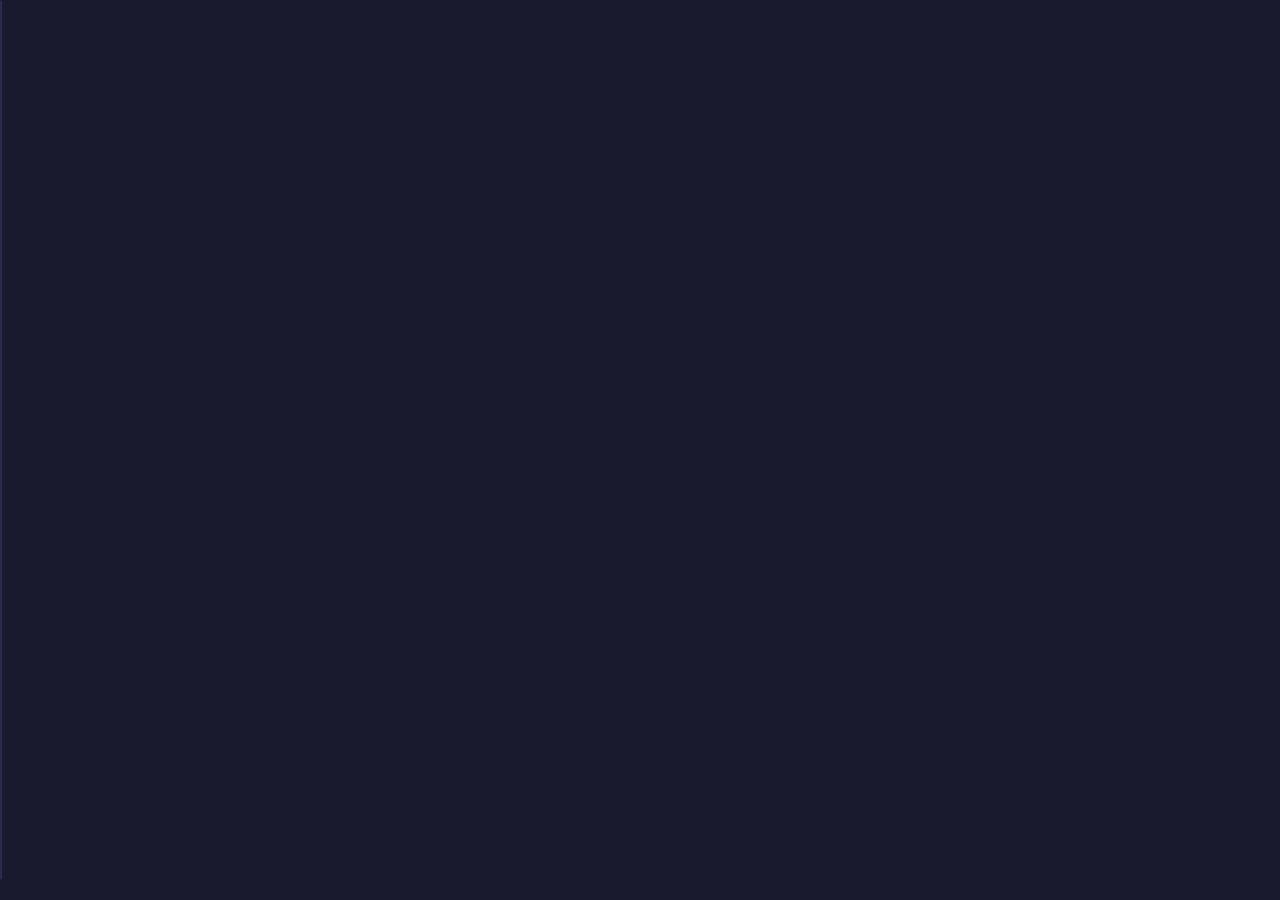
==== templates/aerial.html @ 53f662dd "高所作業車配置図ページを追加 - /aerial ルートに新規ページを追加（1〜8階の縦方向レイアウト） - 初期データとして18台の高所作業車をサンプル配置 - 各階へのドラッグアンドドロップによる" ====
<!DOCTYPE html>
<html lang="ja">
<head>
  <meta charset="UTF-8">
  <meta name="viewport" content="width=device-width, initial-scale=1.0">
  <title>🏗 高所作業車 配置図</title>
  <link rel="stylesheet" href="/static/style.css">
  <link rel="stylesheet" href="/static/aerial.css">
</head>
<body>
  <div class="app aerial-app">
    <header class="topbar">
      <div class="topbar-left">
        <h1 class="logo">🏗 高所作業車 配置図</h1>
        <nav class="nav-tabs">
          <a href="/" class="nav-tab">🗒 カンバン</a>
          <a href="/aerial" class="nav-tab active">🏗 配置図</a>
        </nav>
      </div>
      <div class="topbar-right">
        <span class="total-info">合計 <strong id="total-count">0</strong> 台</span>
        <button class="btn btn-primary" id="btn-new">＋ 追加</button>
      </div>
    </header>

    <main class="aerial-board" id="board">
      <!-- Floors 8F → 1F rendered by aerial.js -->
    </main>
  </div>

  <!-- Modal -->
  <div class="overlay" id="overlay">
    <div class="modal">
      <h2 id="modal-title">高所作業車 追加</h2>
      <input type="hidden" id="lift-id">

      <div class="field">
        <label>車両名 <span class="req">*</span></label>
        <input type="text" id="lift-name" placeholder="例: 高所作業車 01">
      </div>
      <div class="field">
        <label>配置階</label>
        <select id="lift-floor">
          <option value="8">8F</option>
          <option value="7">7F</option>
          <option value="6">6F</option>
          <option value="5">5F</option>
          <option value="4">4F</option>
          <option value="3">3F</option>
          <option value="2">2F</option>
          <option value="1">1F</option>
        </select>
      </div>
      <div class="field">
        <label>オペレーター</label>
        <input type="text" id="lift-operator" placeholder="担当者名">
      </div>
      <div class="field">
        <label>備考</label>
        <input type="text" id="lift-note" placeholder="備考を入力">
      </div>
      <div class="field">
        <label>カードの色</label>
        <div class="color-row">
          <input type="color" id="lift-color" value="#FFD166">
          <div id="swatches"></div>
        </div>
      </div>

      <div class="modal-btns">
        <button class="btn btn-cancel" id="btn-cancel">キャンセル</button>
        <div class="modal-btns-right">
          <button class="btn btn-danger" id="btn-delete" style="display:none">削除</button>
          <button class="btn btn-primary" id="btn-save">保存</button>
        </div>
      </div>
    </div>
  </div>

  <script src="/static/aerial.js"></script>
</body>
</html>
---- static/style.css ----
*, *::before, *::after { box-sizing: border-box; margin: 0; padding: 0; }

:root {
  --bg:       #1a1a2e;
  --panel:    #16213e;
  --text:     #eaeaea;
  --subtext:  #9a9ab0;
  --border:   #2a2a4a;
  --entry-bg: #0f3460;
}

body {
  background: var(--bg);
  color: var(--text);
  font-family: -apple-system, BlinkMacSystemFont, "Segoe UI", Helvetica, Arial, sans-serif;
  height: 100dvh;
  overflow: hidden;
}

/* ── レイアウト ── */
.app {
  display: flex;
  height: 100dvh;
  overflow: hidden;
}

/* ── サイドバー ── */
.sidebar {
  width: 210px;
  min-width: 210px;
  background: var(--panel);
  border-right: 1px solid var(--border);
  display: flex;
  flex-direction: column;
  padding: 16px 12px;
  gap: 12px;
}

.sidebar-logo {
  font-size: 17px;
  font-weight: bold;
  padding: 0 4px 10px;
  border-bottom: 1px solid var(--border);
  flex-shrink: 0;
}

.sidebar-search {
  display: flex;
  align-items: center;
  gap: 6px;
  background: var(--entry-bg);
  border-radius: 6px;
  padding: 7px 10px;
  flex-shrink: 0;
}

.sidebar-search input {
  background: none;
  border: none;
  color: var(--text);
  font-size: 12px;
  outline: none;
  width: 100%;
}

.sidebar-search input::placeholder { color: var(--subtext); }

.sidebar-nav {
  display: flex;
  flex-direction: column;
  gap: 3px;
}

.nav-btn {
  background: none;
  border: none;
  color: var(--subtext);
  cursor: pointer;
  font-size: 13px;
  padding: 9px 12px;
  border-radius: 6px;
  text-align: left;
  transition: background 0.15s, color 0.15s;
  width: 100%;
}

.nav-btn:hover  { background: #1c2645; color: var(--text); }
.nav-btn.active { background: #e94560; color: #fff; }

.sidebar-footer {
  margin-top: auto;
  padding-top: 12px;
  border-top: 1px solid var(--border);
}

.sidebar-section-title {
  font-size: 10px;
  color: var(--subtext);
  text-transform: uppercase;
  margin-bottom: 6px;
  letter-spacing: 0.05em;
}

.coming-soon-item {
  color: var(--subtext);
  font-size: 12px;
  padding: 3px 0;
}

.sidebar-version {
  color: #3a3a5a;
  font-size: 10px;
  margin-top: 8px;
}

/* ── サイドバー ユーザー情報 ── */
.sidebar-user {
  display: flex;
  align-items: center;
  justify-content: space-between;
  padding: 8px 0 10px;
  border-bottom: 1px solid var(--border);
  margin-bottom: 10px;
  gap: 8px;
}

.sidebar-user-name {
  font-size: 12px;
  color: #e0e0f0;
  overflow: hidden;
  text-overflow: ellipsis;
  white-space: nowrap;
}

.btn-logout {
  color: var(--subtext);
  text-decoration: none;
  font-size: 11px;
  white-space: nowrap;
  flex-shrink: 0;
}

.btn-logout:hover { color: #e94560; }

.btn-login-link {
  display: block;
  color: #4CC9F0;
  text-decoration: none;
  font-size: 12px;
  padding: 6px 0 10px;
  border-bottom: 1px solid var(--border);
  margin-bottom: 10px;
}

.btn-login-link:hover { color: #7ee8ff; }

/* ── 担当者オートコンプリート ── */
.user-suggestion-wrap { position: relative; }

.user-suggestions {
  position: absolute;
  top: calc(100% + 2px);
  left: 0;
  right: 0;
  background: #1e1e3e;
  border: 1px solid var(--border);
  border-radius: 8px;
  z-index: 200;
  max-height: 200px;
  overflow-y: auto;
  box-shadow: 0 4px 16px rgba(0,0,0,0.5);
}

.user-suggestion {
  padding: 9px 14px;
  cursor: pointer;
  font-size: 13px;
  color: #e0e0f0;
}

.user-suggestion:hover { background: rgba(255,255,255,0.08); }

/* ── メインコンテンツ ── */
.main-content {
  flex: 1;
  overflow: hidden;
  display: flex;
  flex-direction: column;
  min-width: 0;
}

/* ── ビュー共通 ── */
.view {
  display: none;
  flex-direction: column;
  flex: 1;
  overflow: hidden;
}

.view.active { display: flex; }

.view-header {
  display: flex;
  align-items: center;
  gap: 20px;
  padding: 14px 20px 12px;
  border-bottom: 1px solid var(--border);
  flex-shrink: 0;
}

.view-header h2 {
  font-size: 17px;
  white-space: nowrap;
}

.view-scroll {
  flex: 1;
  overflow-y: auto;
  padding: 16px 20px;
}

.view-scroll::-webkit-scrollbar { width: 4px; }
.view-scroll::-webkit-scrollbar-track { background: transparent; }
.view-scroll::-webkit-scrollbar-thumb { background: var(--border); border-radius: 2px; }

/* ── カンバンボード ── */
#view-kanban {
  overflow-y: auto;  /* ビュー全体を縦スクロール可に */
}

#view-kanban .board {
  display: flex;
  gap: 12px;
  padding: 12px;
  align-items: flex-start;  /* 列を上揃え（高さ固定しない） */
  overflow-x: auto;
  overflow-y: visible;
}

.column {
  flex: 1;
  min-width: 220px;
  display: flex;
  flex-direction: column;
  background: var(--panel);
  border: 1px solid var(--border);
  border-radius: 10px;
  overflow: visible;  /* 列の高さをカードに合わせて伸ばす */
  transition: background 0.15s, border-color 0.15s;
}

.column.highlight {
  background: #1c2645;
  border-color: #5a5aaa;
}

.col-header {
  display: flex;
  align-items: center;
  justify-content: space-between;
  padding: 12px 14px;
  font-weight: bold;
  font-size: 14px;
  color: #fff;
  flex-shrink: 0;
}

.badge {
  background: rgba(255,255,255,0.2);
  border-radius: 12px;
  padding: 2px 9px;
  font-size: 12px;
}

.cards {
  overflow-y: visible;
  padding: 10px;
  display: flex;
  flex-direction: column;
  gap: 10px;
  min-height: 60px;
}

.cards::-webkit-scrollbar { width: 4px; }
.cards::-webkit-scrollbar-track { background: transparent; }
.cards::-webkit-scrollbar-thumb { background: var(--border); border-radius: 2px; }

/* ── カード ── */
.card {
  border-radius: 10px;
  box-shadow: 2px 3px 8px rgba(0,0,0,0.45);
  cursor: pointer;
  transition: transform 0.12s, box-shadow 0.12s;
  user-select: none;
}

.card:hover {
  transform: translateY(-2px);
  box-shadow: 3px 6px 16px rgba(0,0,0,0.55);
}

.card.dragging { opacity: 0.3; }

.card-top {
  display: flex;
  align-items: flex-start;
  justify-content: space-between;
  padding: 7px 10px 6px;
  border-radius: 10px 10px 0 0;
  gap: 6px;
}

.card-title {
  font-size: 12px;
  font-weight: bold;
  color: #111;
  line-height: 1.35;
  flex: 1;
  word-break: break-word;
}

.card-edit-btn {
  background: none;
  border: none;
  cursor: pointer;
  font-size: 11px;
  padding: 0;
  opacity: 0.65;
  flex-shrink: 0;
  line-height: 1;
}

.card-edit-btn:hover { opacity: 1; }

.card-copy-btn {
  background: none;
  border: none;
  cursor: pointer;
  font-size: 11px;
  padding: 0;
  opacity: 0.55;
  flex-shrink: 0;
  line-height: 1;
}
.card-copy-btn:hover { opacity: 1; }

.card-body {
  padding: 6px 10px 10px;
  display: flex;
  flex-direction: column;
  gap: 3px;
}

.card-assignee { font-size: 11px; color: #333; }
.card-deadline { font-size: 10px; }
.dl-ok         { color: #1a7a40; }
.dl-warn       { color: #a05a00; }
.dl-overdue    { color: #b02020; }
.card-note     { font-size: 10px; color: #555; word-break: break-word; }

/* ── 担当者別ビュー ── */
.assignee-section { margin-bottom: 16px; }

.assignee-hdr {
  background: var(--panel);
  border-left: 4px solid #e94560;
  border-radius: 0 8px 8px 0;
  padding: 10px 16px;
  margin-bottom: 12px;
  font-weight: 700;
  font-size: 14px;
  display: flex;
  align-items: center;
  justify-content: space-between;
}

.assignee-count {
  font-size: 12px;
  font-weight: normal;
  color: var(--subtext);
}

.assignee-cols {
  display: flex;
  gap: 12px;
}

.assignee-col { flex: 1; }

.status-label {
  font-size: 12px;
  color: var(--subtext);
  font-weight: bold;
  margin-bottom: 8px;
}

.assignee-cards {
  display: flex;
  flex-direction: column;
  gap: 8px;
  min-height: 44px;
  border-radius: 6px;
  transition: background 0.12s, outline 0.12s;
  padding: 4px;
}

.assignee-cards.highlight {
  background: rgba(90, 90, 170, 0.12);
  outline: 2px dashed #5a5aaa;
}

.card-collapsed { display: none; }

.cards-show-more {
  display: block;
  width: 100%;
  margin-top: 6px;
  padding: 5px 0;
  background: none;
  border: 1px dashed var(--border);
  border-radius: 6px;
  color: var(--subtext);
  font-size: 11px;
  cursor: pointer;
  text-align: center;
}
.cards-show-more:hover { background: rgba(255,255,255,0.06); color: #fff; }

/* ── 担当者管理ビュー ── */
.manage-desc {
  font-size: 12px;
  color: var(--subtext);
  padding: 16px 20px 8px;
  line-height: 1.6;
}

.manage-table {
  padding: 0 16px 32px;
  display: flex;
  flex-direction: column;
  gap: 8px;
}

.manage-row {
  background: var(--card);
  border-radius: 10px;
  padding: 12px 14px;
  display: flex;
  align-items: center;
  gap: 12px;
  flex-wrap: wrap;
}

.manage-cell { display: flex; align-items: center; gap: 6px; }

.manage-name {
  flex: 1;
  font-size: 13px;
  font-weight: bold;
  min-width: 140px;
  flex-wrap: wrap;
  gap: 6px;
}

.manage-count { font-size: 12px; color: var(--subtext); white-space: nowrap; }
.manage-linked   { font-size: 11px; color: #06D6A0; }
.manage-unlinked { font-size: 11px; color: #e94560; }

.btn-reassign {
  background: none;
  border: 1px solid var(--border);
  border-radius: 6px;
  color: var(--subtext);
  font-size: 12px;
  padding: 4px 10px;
  cursor: pointer;
  white-space: nowrap;
}
.btn-reassign:hover { border-color: #4CC9F0; color: #4CC9F0; }

.manage-inline {
  width: 100%;
  display: flex;
  align-items: center;
  gap: 8px;
  flex-wrap: wrap;
  margin-top: 4px;
}
.manage-inline .user-suggestion-wrap { flex: 1; min-width: 160px; }
.manage-inline .btn { padding: 6px 14px; font-size: 12px; min-height: unset; }

.btn-user-delete {
  background: none;
  border: 1px solid transparent;
  border-radius: 6px;
  color: var(--subtext);
  font-size: 13px;
  padding: 4px 8px;
  cursor: pointer;
}
.btn-user-delete:hover { border-color: #e94560; color: #e94560; }

.manage-delete-confirm {
  width: 100%;
  display: flex;
  align-items: center;
  gap: 10px;
  flex-wrap: wrap;
  margin-top: 4px;
}
.manage-delete-confirm .delete-confirm-msg { font-size: 12px; color: #e94560; }
.manage-delete-confirm .btn { padding: 5px 12px; font-size: 12px; min-height: unset; }

/* ── タスク振り替えビュー ── */
.view-desc {
  font-size: 12px;
  color: var(--subtext);
  margin-top: 4px;
}

.reassign-scroll { overflow-x: auto; }

.reassign-board {
  display: flex;
  gap: 12px;
  padding: 16px;
  min-height: 320px;
  width: max-content;
  min-width: 100%;
}

.user-col {
  flex: 0 0 200px;
  width: 200px;
  display: flex;
  flex-direction: column;
}

.user-col-hdr {
  display: flex;
  justify-content: space-between;
  align-items: center;
  padding: 8px 12px;
  border-radius: 8px 8px 0 0;
  font-size: 12px;
  font-weight: bold;
  color: #e0e0f0;
}

.user-col-name {
  overflow: hidden;
  text-overflow: ellipsis;
  white-space: nowrap;
  flex: 1;
}

.user-col-cards {
  flex: 1;
  min-height: 80px;
  padding: 8px;
  background: rgba(255,255,255,0.03);
  border-radius: 0 0 8px 8px;
  display: flex;
  flex-direction: column;
  gap: 8px;
  border: 2px solid transparent;
  transition: background 0.15s, border-color 0.15s;
}

.user-col-cards.highlight {
  background: rgba(90, 90, 170, 0.12);
  border-color: #5a5aaa;
}

.divider-line {
  border: none;
  border-top: 1px solid var(--border);
  margin: 16px 0;
}

/* ── タイムラインビュー ── */
.timeline-controls {
  display: flex;
  gap: 20px;
  align-items: center;
  flex-wrap: wrap;
}

.control-group {
  display: flex;
  align-items: center;
  gap: 8px;
}

.control-label {
  font-size: 12px;
  color: var(--subtext);
}

.radio-label {
  font-size: 13px;
  color: var(--text);
  cursor: pointer;
  display: flex;
  align-items: center;
  gap: 4px;
}

.control-group select {
  background: var(--entry-bg);
  border: none;
  border-radius: 6px;
  color: var(--text);
  font-size: 13px;
  padding: 6px 10px;
  outline: none;
  cursor: pointer;
}

#timeline-content { overflow-x: auto; }

.tl-wrap        { background: var(--bg); border-radius: 8px; padding: 8px 0; min-width: 700px; }
/* 軸行: 日次2行ラベル(~28px)が収まるよう50px確保 */
.tl-axis-row    { display: flex; align-items: stretch; height: 50px; border-bottom: 2px solid #555; }
.tl-group-col   { width: 150px; min-width: 150px; flex-shrink: 0; position: relative; }
.tl-chart-col   { flex: 1; position: relative; min-width: 600px; overflow: hidden; }
/* 目盛りラベル: bottom基準で明示配置、はみ出しを visible に */
.tl-tick        { position: absolute; bottom: 4px; font-size: 10px; color: var(--subtext); text-align: center; transform: translateX(-50%); line-height: 1.4; white-space: nowrap; }
.tl-tick.sat    { color: #4ecca3; }
.tl-tick.sun    { color: #ff4b2b; }
/* データ行: 高さはJSからstyleで指定 */
.tl-row         { display: flex; align-items: stretch; border-bottom: 1px solid var(--border); }
.tl-group-name  { width: 150px; min-width: 150px; padding: 10px 12px; font-size: 12px; color: #ccc; border-right: 1px solid var(--border); display: flex; align-items: flex-start; padding-top: 12px; overflow: hidden; word-break: break-all; }
.tl-chart-area  { flex: 1; position: relative; min-width: 600px; overflow: hidden; }
.tl-gridline    { position: absolute; top: 0; bottom: 0; width: 1px; background: var(--border); }
.tl-today-line  { position: absolute; top: 0; bottom: 0; width: 2px; background: #e94560; z-index: 10; }
.tl-bar-outer   { position: absolute; z-index: 2; cursor: grab; user-select: none; touch-action: none; }
.tl-bar-outer:active { cursor: grabbing; }
.tl-bar-fill    { width: 100%; height: 100%; border-radius: 5px; box-shadow: 1px 2px 5px rgba(0,0,0,0.45); position: relative; overflow: hidden; }
.tl-bar-name    { position: absolute; inset: 0; padding: 0 14px; font-size: 10px; font-weight: bold; color: rgba(0,0,0,0.72); white-space: nowrap; overflow: hidden; text-overflow: ellipsis; display: flex; align-items: center; pointer-events: none; }
/* リサイズハンドル（左右端） */
.tl-resize-handle  { position: absolute; top: 0; bottom: 0; width: 8px; z-index: 3; cursor: ew-resize; border-radius: 4px; background: transparent; transition: background 0.12s; touch-action: none; }
.tl-resize-handle:hover { background: rgba(255,255,255,0.45); }
.tl-handle-left  { left: 0; }
.tl-handle-right { right: 0; }
.tl-empty       { padding: 48px 20px; text-align: center; color: var(--subtext); line-height: 2; }

/* 名前列リサイズハンドル */
.tl-col-resize {
  position: absolute; right: -4px; top: 0; bottom: 0; width: 8px;
  cursor: col-resize; z-index: 20; background: transparent; touch-action: none;
}
.tl-col-resize:hover, .tl-col-resize:active { background: rgba(76,201,240,0.45); }

/* 行並び替えハンドル */
.tl-row-handle {
  cursor: grab; color: var(--subtext); font-size: 14px; padding: 0 6px 0 0;
  flex-shrink: 0; user-select: none; touch-action: none; line-height: 1;
}
.tl-row-handle:hover { color: var(--text); }
.tl-row-handle:active { cursor: grabbing; }
.tl-row-dragging { opacity: 0.55; outline: 1px dashed #4CC9F0; }

/* マイタスクタイムライン */
.mytasks-toggle {
  margin-left: auto; background: var(--border); border: none; color: var(--text);
  border-radius: 6px; padding: 5px 12px; font-size: 12px; cursor: pointer; white-space: nowrap;
}
.mytasks-toggle:hover { background: #2a2a6a; }
.mytl-controls {
  padding: 10px 20px; font-size: 12px; color: var(--subtext); flex-shrink: 0;
}
.mytl-controls select {
  background: var(--entry-bg); border: 1px solid var(--border); color: var(--text);
  border-radius: 5px; padding: 3px 6px; font-size: 12px; margin-left: 6px;
}
.mytl-scroll { overflow-x: auto; flex: 1; }
.mytl-task-name { font-size: 11px; overflow: hidden; text-overflow: ellipsis; white-space: nowrap; }
.mytl-task-row { padding-top: 8px; gap: 4px; }

/* ── 新規タスクフォーム ── */
.new-task-form {
  max-width: 580px;
  display: flex;
  flex-direction: column;
  gap: 0;
}

.field-row {
  display: flex;
  gap: 20px;
}

.field-row .field { flex: 1; min-width: 0; }

.form-divider {
  border-top: 1px solid var(--border);
  margin: 18px 0;
}

.form-caption {
  font-size: 11px;
  color: var(--subtext);
  margin-bottom: 12px;
}

.info-box {
  background: #1c3a5a;
  border-left: 3px solid #4CC9F0;
  border-radius: 0 6px 6px 0;
  padding: 8px 12px;
  font-size: 12px;
  margin-top: 8px;
}

.checkbox-label {
  display: flex;
  align-items: center;
  gap: 8px;
  cursor: pointer;
  font-size: 13px;
}

.btn-full {
  width: 100%;
  padding: 12px;
  font-size: 14px;
  margin-top: 6px;
}

/* ── ボタン ── */
.btn {
  border: none;
  border-radius: 6px;
  cursor: pointer;
  font-size: 13px;
  font-weight: bold;
  padding: 8px 18px;
  transition: background 0.15s;
}

.btn-primary       { background: #e94560; color: #fff; }
.btn-primary:hover { background: #ff6b6b; }
.btn-cancel        { background: var(--border); color: var(--text); }
.btn-cancel:hover  { background: #3a3a5a; }
.btn-danger        { background: #c0392b; color: #fff; }
.btn-danger:hover  { background: #e74c3c; }

/* ── フォーム部品 ── */
.field {
  margin-bottom: 18px;
}

.field label {
  display: block;
  font-size: 11px;
  color: var(--subtext);
  margin-bottom: 6px;
  letter-spacing: 0.03em;
}

.req { color: #e94560; }

.field input[type="text"],
.field input[type="date"],
.field input[type="datetime-local"],
.field select {
  width: 100%;
  background: var(--entry-bg);
  border: none;
  border-radius: 6px;
  color: var(--text);
  font-size: 13px;
  padding: 8px 12px;
  outline: none;
}

.field input[type="date"]::-webkit-calendar-picker-indicator,
.field input[type="datetime-local"]::-webkit-calendar-picker-indicator {
  filter: invert(1);
  cursor: pointer;
}

.field select { cursor: pointer; }

/* ── カラーピッカー ── */
.color-row {
  display: flex;
  align-items: center;
  gap: 10px;
  padding: 6px 0;
  flex-wrap: nowrap;
}

.color-row input[type="color"] {
  width: 36px;
  height: 30px;
  border: 2px solid var(--border);
  border-radius: 6px;
  cursor: pointer;
  padding: 1px;
  background: var(--entry-bg);
  flex-shrink: 0;
}

.color-swatches {
  display: flex;
  align-items: center;
  gap: 8px;
}

.swatch {
  display: inline-block;
  width: 30px;
  height: 30px;
  border-radius: 6px;
  cursor: pointer;
  transition: transform 0.12s, box-shadow 0.12s;
  flex-shrink: 0;
  border: 2px solid transparent;
}

.swatch:hover {
  transform: scale(1.18);
  box-shadow: 0 2px 8px rgba(0,0,0,0.5);
}

/* ── 作業期間トグル（モーダル内 details） ── */
.period-details {
  margin-bottom: 14px;
}

.period-toggle {
  font-size: 12px;
  color: var(--subtext);
  cursor: pointer;
  user-select: none;
  list-style: none;
  padding: 6px 0;
  border-top: 1px solid var(--border);
  display: flex;
  align-items: center;
  gap: 6px;
}

.period-toggle::-webkit-details-marker { display: none; }

details[open] .period-toggle { color: var(--text); }

/* ── モーダル ── */
.overlay {
  display: none;
  position: fixed;
  inset: 0;
  background: rgba(0,0,0,0.65);
  align-items: center;
  justify-content: center;
  z-index: 100;
}

.modal {
  background: var(--bg);
  border: 1px solid var(--border);
  border-radius: 12px;
  padding: 28px;
  width: 420px;
  max-width: 92vw;
  max-height: 90vh;
  overflow-y: auto;
}

.modal h2 {
  font-size: 17px;
  margin-bottom: 20px;
}

.modal-btns {
  display: flex;
  justify-content: space-between;
  align-items: center;
  margin-top: 24px;
  /* スクロール時でも常に画面内に固定 */
  position: sticky;
  bottom: 0;
  background: var(--bg);
  padding: 12px 0 env(safe-area-inset-bottom, 8px);
  border-top: 1px solid var(--border);
  z-index: 1;
}

.modal-btns-right {
  display: flex;
  gap: 8px;
}

/* ── 削除確認行 ── */
.delete-confirm-row {
  display: flex;
  align-items: center;
  justify-content: space-between;
  gap: 12px;
  margin-top: 24px;
  padding: 12px 0 env(safe-area-inset-bottom, 8px);
  border-top: 1px solid var(--border);
  position: sticky;
  bottom: 0;
  background: var(--bg);
  z-index: 1;
}
.delete-confirm-msg { font-size: 13px; color: #e94560; }
.delete-confirm-btns { display: flex; gap: 8px; }

/* ── ドラッグゴースト ── */
.card-ghost {
  position: fixed !important;
  pointer-events: none !important;
  z-index: 9999 !important;
  opacity: 0.82;
  transform: rotate(2deg) scale(1.05) !important;
  box-shadow: 0 10px 30px rgba(0,0,0,0.6) !important;
  transition: none !important;
}

/* ── ドラッグハンドル: ハンドルのみ touch-action:none でスクロールと切り分け ── */
.drag-handle {
  touch-action: none;
  cursor: grab;
  font-size: 13px;
  line-height: 1;
  color: rgba(0, 0, 0, 0.3);
  padding: 0 3px 0 0;
  flex-shrink: 0;
  user-select: none;
  transition: color 0.12s;
}

.drag-handle:hover  { color: rgba(0, 0, 0, 0.6); }
.drag-handle:active { cursor: grabbing; }

/* ── マイルストーンセクション (カンバン) ── */
.milestone-section {
  padding: 10px 12px 0;
  flex-shrink: 0;
}

.milestone-section-hdr {
  display: flex;
  align-items: center;
  gap: 10px;
  padding: 8px 14px;
  background: var(--panel);
  border-left: 4px solid #E94560;
  border-radius: 0 8px 8px 0;
  margin-bottom: 10px;
  font-weight: bold;
  font-size: 14px;
}

.milestone-cards {
  display: flex;
  flex-wrap: wrap;
  gap: 10px;
  padding: 0 4px 10px;
}

.milestone-cards .card {
  width: 170px;
  flex-shrink: 0;
}

/* ── タイムライン上のマイルストーン (ひし形) ── */
.tl-ms-pos {
  position: absolute;
  width: 14px;
  height: 14px;
  z-index: 4;
  cursor: pointer;
  transform: translateX(-50%) translateY(-50%);
  user-select: none;
  touch-action: none;
}

.tl-ms-diamond {
  width: 100%;
  height: 100%;
  transform: rotate(45deg);
  border-radius: 2px;
  background: linear-gradient(135deg, #7ee8ff 0%, #1e90ff 45%, #0a3d8f 100%);
  border: 1px solid rgba(126, 232, 255, 0.55);
  box-shadow:
    0 0 7px rgba(30, 144, 255, 0.75),
    0 0 2px rgba(126, 232, 255, 0.9),
    0 2px 5px rgba(0, 0, 0, 0.55);
  transition: filter 0.12s, box-shadow 0.12s;
}

.tl-ms-pos:hover .tl-ms-diamond {
  filter: brightness(1.25) saturate(1.2);
  box-shadow:
    0 0 14px rgba(30, 144, 255, 0.95),
    0 0 4px rgba(126, 232, 255, 1),
    0 3px 8px rgba(0, 0, 0, 0.6);
}

.tl-ms-label {
  position: absolute;
  left: 18px;
  top: 50%;
  transform: translateY(-50%);
  font-size: 10px;
  font-weight: bold;
  color: #ccc;
  white-space: nowrap;
  pointer-events: none;
  max-width: 110px;
  overflow: hidden;
  text-overflow: ellipsis;
}

/* ── サイドバー背景オーバーレイ (モバイル) ── */
.sidebar-backdrop {
  display: none;
  position: fixed;
  inset: 0;
  background: rgba(0,0,0,0.52);
  z-index: 199;
}
.sidebar-backdrop.open { display: block; }

/* ── トップバー / ハンバーガー (デスクトップでは非表示) ── */
.topbar      { display: none; }
.hamburger   { display: none; }
.sidebar-close { display: none; }

/* ═══════════════════════════════════════════════════════════════
   レスポンシブ: タブレット・スマートフォン (≤ 1024px)
   iPad Air (820px), iPad Pro 11" (834px), iPad Pro 12.9" (1024px) を含む
   ═══════════════════════════════════════════════════════════════ */
@media (max-width: 1024px) {
  body { overflow: auto; }

  .app {
    flex-direction: column;
    height: auto;
    min-height: 100dvh;
    overflow: visible;
  }

  /* ── トップバー ── */
  .topbar {
    display: flex;
    align-items: center;
    gap: 12px;
    padding: 0 14px;
    padding-top: env(safe-area-inset-top, 0px);  /* iOS ノッチ対応 */
    height: calc(52px + env(safe-area-inset-top, 0px));
    background: var(--panel);
    border-bottom: 1px solid var(--border);
    flex-shrink: 0;
    position: sticky;
    top: 0;
    z-index: 100;
  }

  .hamburger {
    display: flex;
    align-items: center;
    justify-content: center;
    background: none;
    border: none;
    color: var(--text);
    font-size: 22px;
    cursor: pointer;
    min-width: 44px;
    min-height: 44px;
    border-radius: 6px;
  }

  .hamburger:hover { background: #1c2645; }

  .topbar-title {
    font-size: 16px;
    font-weight: bold;
  }

  /* ── サイドバー: スライドインドロワー ── */
  .sidebar {
    position: fixed !important;
    top: 0;
    left: -270px;
    width: 250px !important;
    min-width: 250px !important;
    height: 100%;
    z-index: 200;
    transition: left 0.25s ease;
    overflow-y: auto;
    padding-top: 52px;
    box-shadow: none;
  }

  .sidebar.open { left: 0 !important; box-shadow: 4px 0 24px rgba(0,0,0,0.6); }

  .sidebar-close {
    display: flex;
    align-items: center;
    justify-content: center;
    position: absolute;
    top: 10px;
    right: 10px;
    background: none;
    border: none;
    color: var(--text);
    font-size: 20px;
    cursor: pointer;
    min-width: 36px;
    min-height: 36px;
    border-radius: 6px;
  }

  .sidebar-close:hover { background: #1c2645; }

  /* ── メインコンテンツ ── */
  .main-content {
    height: auto;
    overflow: visible;
  }

  .view {
    height: auto;
    overflow: visible;
    min-height: calc(100dvh - 52px - env(safe-area-inset-top, 0px));
  }

  .view-scroll {
    overflow-y: visible;
    padding: 12px 14px;
  }

  .view-header {
    padding: 10px 14px;
    flex-wrap: wrap;
    gap: 8px;
  }

  /* ── カンバンボード: 横スクロール ── */
  #view-kanban .board {
    overflow-x: auto;
    overflow-y: visible;
    padding: 8px;
    align-items: flex-start;
    -webkit-overflow-scrolling: touch;
  }

  .column {
    min-width: 240px;
    flex-shrink: 0;
  }

  /* ── 担当者別: カラム縦積み ── */
  .assignee-cols { flex-direction: column; }

  /* ── タイムライン ── */
  .tl-group-col,
  .tl-group-name { width: 100px !important; min-width: 100px !important; }

  .tl-resize-handle { width: 16px; }

  /* ── モーダル: フルスクリーン ── */
  .overlay { align-items: flex-start; }

  .modal {
    width: 100% !important;
    max-width: 100% !important;
    max-height: 100dvh;
    border-radius: 0 !important;
    padding: 20px 16px 0;
    overflow-y: auto;
  }

  /* ── ナビゲーション ── */
  .nav-btn {
    padding: 13px 12px;
    font-size: 14px;
    min-height: 44px;
  }

  /* ── ボタン ── */
  .btn {
    padding: 11px 16px;
    min-height: 44px;
    font-size: 14px;
  }

  /* ── カード操作ボタン ── */
  .card-edit-btn, .card-copy-btn {
    font-size: 15px;
    padding: 3px;
    min-width: 30px;
    min-height: 30px;
    display: flex;
    align-items: center;
    justify-content: center;
  }

  /* ── スウォッチ ── */
  .swatch {
    width: 34px;
    height: 34px;
  }

  /* ── タイムラインコントロール ── */
  .timeline-controls { gap: 10px; }

  /* ── フォームの2列を縦積み ── */
  .field-row {
    flex-direction: column;
    gap: 0;
  }
}

/* ═══════════════════════════════════════════════════════════════
   小型スマートフォン (≤ 560px)
   ═══════════════════════════════════════════════════════════════ */
@media (max-width: 560px) {
  .column { min-width: 200px; }
  .tl-group-col,
  .tl-group-name { width: 80px !important; min-width: 80px !important; }
  .tl-wrap { min-width: 500px; }
}
---- static/aerial.css ----
/* ── Page layout overrides ── */
body {
  overflow-y: auto;
}

.aerial-app {
  height: auto;
  min-height: 100vh;
}

/* ── Top bar split ── */
.topbar-left {
  display: flex;
  align-items: center;
  gap: 20px;
}

.topbar-right {
  display: flex;
  align-items: center;
  gap: 14px;
}

.total-info {
  font-size: 13px;
  color: var(--subtext);
}

/* ── Navigation tabs ── */
.nav-tabs {
  display: flex;
  gap: 4px;
}

.nav-tab {
  padding: 6px 14px;
  border-radius: 6px;
  font-size: 13px;
  font-weight: 500;
  text-decoration: none;
  color: var(--subtext);
  transition: background 0.15s, color 0.15s;
}

.nav-tab:hover {
  background: var(--border);
  color: var(--text);
}

.nav-tab.active {
  background: #e94560;
  color: #fff;
}

/* ── Aerial board ── */
.aerial-board {
  display: flex;
  flex-direction: column;
  border: 1px solid var(--border);
  border-radius: 10px;
  overflow: hidden;
  margin-bottom: 20px;
}

/* ── Floor row ── */
.floor-row {
  display: flex;
  align-items: stretch;
  border-bottom: 1px solid var(--border);
  min-height: 110px;
  transition: background 0.15s, border-color 0.15s;
}

.floor-row:last-child {
  border-bottom: none;
}

.floor-row.highlight {
  background: #1c2645;
  border-color: #5a5aaa;
}

/* ── Floor label ── */
.floor-label {
  display: flex;
  flex-direction: column;
  align-items: center;
  justify-content: center;
  width: 68px;
  flex-shrink: 0;
  background: var(--entry-bg);
  border-right: 1px solid var(--border);
  padding: 10px 5px;
  gap: 2px;
}

.floor-num {
  font-size: 26px;
  font-weight: bold;
  color: var(--text);
  line-height: 1;
}

.floor-f {
  font-size: 12px;
  color: var(--subtext);
}

.floor-count {
  margin-top: 6px;
  background: rgba(255,255,255,0.15);
  border-radius: 12px;
  padding: 2px 8px;
  font-size: 11px;
  color: var(--subtext);
}

/* ── Cards area ── */
.floor-cards {
  display: flex;
  align-items: center;
  flex-wrap: wrap;
  gap: 10px;
  padding: 12px 14px;
  flex: 1;
  min-height: 110px;
}

/* ── Lift card ── */
.lift-card {
  width: 130px;
  border-radius: 10px;
  box-shadow: 2px 3px 8px rgba(0,0,0,0.45);
  cursor: grab;
  transition: transform 0.12s, box-shadow 0.12s;
  user-select: none;
  flex-shrink: 0;
}

.lift-card:hover {
  transform: translateY(-2px);
  box-shadow: 3px 6px 16px rgba(0,0,0,0.55);
}

.lift-card.dragging {
  opacity: 0.35;
  cursor: grabbing;
}

.card-operator {
  font-size: 11px;
  color: #333;
}

/* ── Per-floor add button ── */
.floor-add-btn {
  width: 38px;
  height: 38px;
  border-radius: 50%;
  border: 2px dashed var(--border);
  background: transparent;
  color: var(--subtext);
  font-size: 18px;
  line-height: 1;
  cursor: pointer;
  display: flex;
  align-items: center;
  justify-content: center;
  flex-shrink: 0;
  transition: border-color 0.15s, color 0.15s, background 0.15s;
}

.floor-add-btn:hover {
  border-color: #e94560;
  color: #e94560;
  background: rgba(233,69,96,0.1);
}

/* ── Modal select ── */
.field select {
  width: 100%;
  background: var(--entry-bg);
  border: none;
  border-radius: 6px;
  color: var(--text);
  font-size: 13px;
  padding: 8px 12px;
  outline: none;
  cursor: pointer;
}

.field select option {
  background: var(--bg);
}
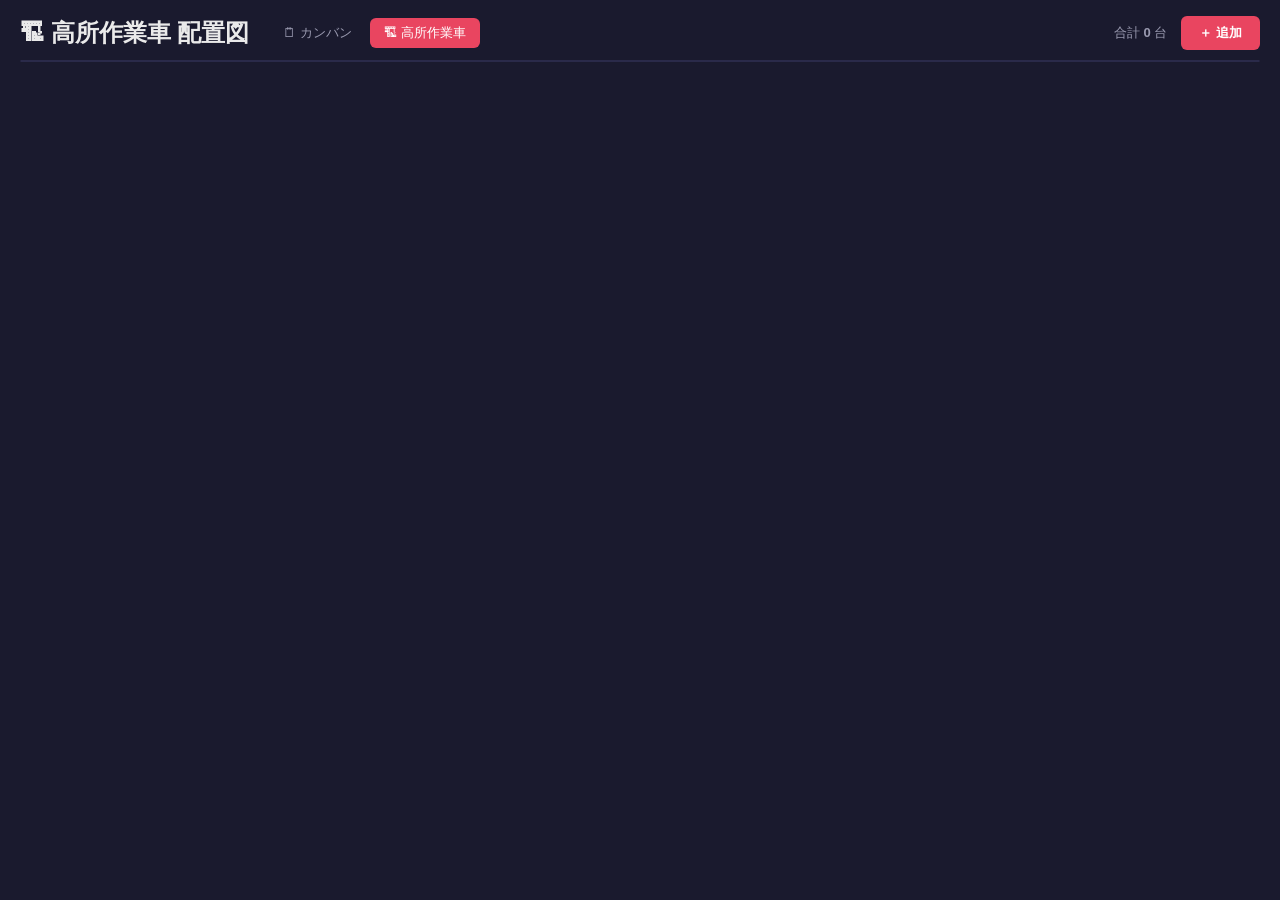
==== commit be361bde: "高所作業車配置図ページを追加（Flaskアプリ） - /aerial に配置図ページを追加（8F→1Fの縦レイアウト） - 初期データ18台を1〜8階に配置（1F・2Fは3台、3F〜8Fは2台） - " ====
--- a/templates/aerial.html
+++ b/templates/aerial.html
@@ -14,7 +14,7 @@
         <h1 class="logo">🏗 高所作業車 配置図</h1>
         <nav class="nav-tabs">
           <a href="/" class="nav-tab">🗒 カンバン</a>
-          <a href="/aerial" class="nav-tab active">🏗 配置図</a>
+          <a href="/aerial" class="nav-tab active">🏗 高所作業車</a>
         </nav>
       </div>
       <div class="topbar-right">
@@ -24,11 +24,11 @@
     </header>
 
     <main class="aerial-board" id="board">
-      <!-- Floors 8F → 1F rendered by aerial.js -->
+      <!-- 8F → 1F の順で aerial.js が生成 -->
     </main>
   </div>
 
-  <!-- Modal -->
+  <!-- 追加・編集モーダル -->
   <div class="overlay" id="overlay">
     <div class="modal">
       <h2 id="modal-title">高所作業車 追加</h2>
--- a/static/style.css
+++ b/static/style.css
@@ -13,239 +13,69 @@
   background: var(--bg);
   color: var(--text);
   font-family: -apple-system, BlinkMacSystemFont, "Segoe UI", Helvetica, Arial, sans-serif;
-  height: 100dvh;
+  height: 100vh;
   overflow: hidden;
 }
 
-/* ── レイアウト ── */
+/* ── Layout ── */
 .app {
   display: flex;
-  height: 100dvh;
-  overflow: hidden;
-}
-
-/* ── サイドバー ── */
-.sidebar {
-  width: 210px;
-  min-width: 210px;
-  background: var(--panel);
-  border-right: 1px solid var(--border);
-  display: flex;
   flex-direction: column;
-  padding: 16px 12px;
+  height: 100vh;
+  padding: 0 20px;
+}
+
+.topbar {
+  display: flex;
+  align-items: center;
+  justify-content: space-between;
+  padding: 16px 0 10px;
+}
+
+.logo {
+  font-size: 24px;
+  font-weight: bold;
+}
+
+.searchbar {
+  display: flex;
+  align-items: center;
+  gap: 8px;
+  margin-bottom: 10px;
+  color: var(--subtext);
+}
+
+.searchbar input {
+  background: var(--entry-bg);
+  border: none;
+  border-radius: 6px;
+  color: var(--text);
+  font-size: 13px;
+  padding: 7px 12px;
+  width: 280px;
+  outline: none;
+}
+
+.searchbar input::placeholder { color: var(--subtext); }
+
+/* ── Board ── */
+.board {
+  display: flex;
   gap: 12px;
-}
-
-.sidebar-logo {
-  font-size: 17px;
-  font-weight: bold;
-  padding: 0 4px 10px;
-  border-bottom: 1px solid var(--border);
-  flex-shrink: 0;
-}
-
-.sidebar-search {
-  display: flex;
-  align-items: center;
-  gap: 6px;
-  background: var(--entry-bg);
-  border-radius: 6px;
-  padding: 7px 10px;
-  flex-shrink: 0;
-}
-
-.sidebar-search input {
-  background: none;
-  border: none;
-  color: var(--text);
-  font-size: 12px;
-  outline: none;
-  width: 100%;
-}
-
-.sidebar-search input::placeholder { color: var(--subtext); }
-
-.sidebar-nav {
-  display: flex;
-  flex-direction: column;
-  gap: 3px;
-}
-
-.nav-btn {
-  background: none;
-  border: none;
-  color: var(--subtext);
-  cursor: pointer;
-  font-size: 13px;
-  padding: 9px 12px;
-  border-radius: 6px;
-  text-align: left;
-  transition: background 0.15s, color 0.15s;
-  width: 100%;
-}
-
-.nav-btn:hover  { background: #1c2645; color: var(--text); }
-.nav-btn.active { background: #e94560; color: #fff; }
-
-.sidebar-footer {
-  margin-top: auto;
-  padding-top: 12px;
-  border-top: 1px solid var(--border);
-}
-
-.sidebar-section-title {
-  font-size: 10px;
-  color: var(--subtext);
-  text-transform: uppercase;
-  margin-bottom: 6px;
-  letter-spacing: 0.05em;
-}
-
-.coming-soon-item {
-  color: var(--subtext);
-  font-size: 12px;
-  padding: 3px 0;
-}
-
-.sidebar-version {
-  color: #3a3a5a;
-  font-size: 10px;
-  margin-top: 8px;
-}
-
-/* ── サイドバー ユーザー情報 ── */
-.sidebar-user {
-  display: flex;
-  align-items: center;
-  justify-content: space-between;
-  padding: 8px 0 10px;
-  border-bottom: 1px solid var(--border);
-  margin-bottom: 10px;
-  gap: 8px;
-}
-
-.sidebar-user-name {
-  font-size: 12px;
-  color: #e0e0f0;
-  overflow: hidden;
-  text-overflow: ellipsis;
-  white-space: nowrap;
-}
-
-.btn-logout {
-  color: var(--subtext);
-  text-decoration: none;
-  font-size: 11px;
-  white-space: nowrap;
-  flex-shrink: 0;
-}
-
-.btn-logout:hover { color: #e94560; }
-
-.btn-login-link {
-  display: block;
-  color: #4CC9F0;
-  text-decoration: none;
-  font-size: 12px;
-  padding: 6px 0 10px;
-  border-bottom: 1px solid var(--border);
-  margin-bottom: 10px;
-}
-
-.btn-login-link:hover { color: #7ee8ff; }
-
-/* ── 担当者オートコンプリート ── */
-.user-suggestion-wrap { position: relative; }
-
-.user-suggestions {
-  position: absolute;
-  top: calc(100% + 2px);
-  left: 0;
-  right: 0;
-  background: #1e1e3e;
-  border: 1px solid var(--border);
-  border-radius: 8px;
-  z-index: 200;
-  max-height: 200px;
-  overflow-y: auto;
-  box-shadow: 0 4px 16px rgba(0,0,0,0.5);
-}
-
-.user-suggestion {
-  padding: 9px 14px;
-  cursor: pointer;
-  font-size: 13px;
-  color: #e0e0f0;
-}
-
-.user-suggestion:hover { background: rgba(255,255,255,0.08); }
-
-/* ── メインコンテンツ ── */
-.main-content {
   flex: 1;
   overflow: hidden;
-  display: flex;
-  flex-direction: column;
-  min-width: 0;
-}
-
-/* ── ビュー共通 ── */
-.view {
-  display: none;
-  flex-direction: column;
-  flex: 1;
-  overflow: hidden;
-}
-
-.view.active { display: flex; }
-
-.view-header {
-  display: flex;
-  align-items: center;
-  gap: 20px;
-  padding: 14px 20px 12px;
-  border-bottom: 1px solid var(--border);
-  flex-shrink: 0;
-}
-
-.view-header h2 {
-  font-size: 17px;
-  white-space: nowrap;
-}
-
-.view-scroll {
-  flex: 1;
-  overflow-y: auto;
-  padding: 16px 20px;
-}
-
-.view-scroll::-webkit-scrollbar { width: 4px; }
-.view-scroll::-webkit-scrollbar-track { background: transparent; }
-.view-scroll::-webkit-scrollbar-thumb { background: var(--border); border-radius: 2px; }
-
-/* ── カンバンボード ── */
-#view-kanban {
-  overflow-y: auto;  /* ビュー全体を縦スクロール可に */
-}
-
-#view-kanban .board {
-  display: flex;
-  gap: 12px;
-  padding: 12px;
-  align-items: flex-start;  /* 列を上揃え（高さ固定しない） */
-  overflow-x: auto;
-  overflow-y: visible;
-}
-
+  padding-bottom: 12px;
+}
+
+/* ── Column ── */
 .column {
   flex: 1;
-  min-width: 220px;
   display: flex;
   flex-direction: column;
   background: var(--panel);
   border: 1px solid var(--border);
   border-radius: 10px;
-  overflow: visible;  /* 列の高さをカードに合わせて伸ばす */
+  overflow: hidden;
   transition: background 0.15s, border-color 0.15s;
 }
 
@@ -273,7 +103,8 @@
 }
 
 .cards {
-  overflow-y: visible;
+  flex: 1;
+  overflow-y: auto;
   padding: 10px;
   display: flex;
   flex-direction: column;
@@ -285,11 +116,11 @@
 .cards::-webkit-scrollbar-track { background: transparent; }
 .cards::-webkit-scrollbar-thumb { background: var(--border); border-radius: 2px; }
 
-/* ── カード ── */
+/* ── Card ── */
 .card {
   border-radius: 10px;
   box-shadow: 2px 3px 8px rgba(0,0,0,0.45);
-  cursor: pointer;
+  cursor: grab;
   transition: transform 0.12s, box-shadow 0.12s;
   user-select: none;
 }
@@ -299,7 +130,10 @@
   box-shadow: 3px 6px 16px rgba(0,0,0,0.55);
 }
 
-.card.dragging { opacity: 0.3; }
+.card.dragging {
+  opacity: 0.35;
+  cursor: grabbing;
+}
 
 .card-top {
   display: flex;
@@ -332,18 +166,6 @@
 
 .card-edit-btn:hover { opacity: 1; }
 
-.card-copy-btn {
-  background: none;
-  border: none;
-  cursor: pointer;
-  font-size: 11px;
-  padding: 0;
-  opacity: 0.55;
-  flex-shrink: 0;
-  line-height: 1;
-}
-.card-copy-btn:hover { opacity: 1; }
-
 .card-body {
   padding: 6px 10px 10px;
   display: flex;
@@ -351,384 +173,26 @@
   gap: 3px;
 }
 
-.card-assignee { font-size: 11px; color: #333; }
-.card-deadline { font-size: 10px; }
-.dl-ok         { color: #1a7a40; }
-.dl-warn       { color: #a05a00; }
-.dl-overdue    { color: #b02020; }
-.card-note     { font-size: 10px; color: #555; word-break: break-word; }
-
-/* ── 担当者別ビュー ── */
-.assignee-section { margin-bottom: 16px; }
-
-.assignee-hdr {
-  background: var(--panel);
-  border-left: 4px solid #e94560;
-  border-radius: 0 8px 8px 0;
-  padding: 10px 16px;
-  margin-bottom: 12px;
-  font-weight: 700;
-  font-size: 14px;
-  display: flex;
-  align-items: center;
-  justify-content: space-between;
-}
-
-.assignee-count {
-  font-size: 12px;
-  font-weight: normal;
-  color: var(--subtext);
-}
-
-.assignee-cols {
-  display: flex;
-  gap: 12px;
-}
-
-.assignee-col { flex: 1; }
-
-.status-label {
-  font-size: 12px;
-  color: var(--subtext);
-  font-weight: bold;
-  margin-bottom: 8px;
-}
-
-.assignee-cards {
-  display: flex;
-  flex-direction: column;
-  gap: 8px;
-  min-height: 44px;
-  border-radius: 6px;
-  transition: background 0.12s, outline 0.12s;
-  padding: 4px;
-}
-
-.assignee-cards.highlight {
-  background: rgba(90, 90, 170, 0.12);
-  outline: 2px dashed #5a5aaa;
-}
-
-.card-collapsed { display: none; }
-
-.cards-show-more {
-  display: block;
-  width: 100%;
-  margin-top: 6px;
-  padding: 5px 0;
-  background: none;
-  border: 1px dashed var(--border);
-  border-radius: 6px;
-  color: var(--subtext);
+.card-assignee {
   font-size: 11px;
-  cursor: pointer;
-  text-align: center;
-}
-.cards-show-more:hover { background: rgba(255,255,255,0.06); color: #fff; }
-
-/* ── 担当者管理ビュー ── */
-.manage-desc {
-  font-size: 12px;
-  color: var(--subtext);
-  padding: 16px 20px 8px;
-  line-height: 1.6;
-}
-
-.manage-table {
-  padding: 0 16px 32px;
-  display: flex;
-  flex-direction: column;
-  gap: 8px;
-}
-
-.manage-row {
-  background: var(--card);
-  border-radius: 10px;
-  padding: 12px 14px;
-  display: flex;
-  align-items: center;
-  gap: 12px;
-  flex-wrap: wrap;
-}
-
-.manage-cell { display: flex; align-items: center; gap: 6px; }
-
-.manage-name {
-  flex: 1;
-  font-size: 13px;
-  font-weight: bold;
-  min-width: 140px;
-  flex-wrap: wrap;
-  gap: 6px;
-}
-
-.manage-count { font-size: 12px; color: var(--subtext); white-space: nowrap; }
-.manage-linked   { font-size: 11px; color: #06D6A0; }
-.manage-unlinked { font-size: 11px; color: #e94560; }
-
-.btn-reassign {
-  background: none;
-  border: 1px solid var(--border);
-  border-radius: 6px;
-  color: var(--subtext);
-  font-size: 12px;
-  padding: 4px 10px;
-  cursor: pointer;
-  white-space: nowrap;
-}
-.btn-reassign:hover { border-color: #4CC9F0; color: #4CC9F0; }
-
-.manage-inline {
-  width: 100%;
-  display: flex;
-  align-items: center;
-  gap: 8px;
-  flex-wrap: wrap;
-  margin-top: 4px;
-}
-.manage-inline .user-suggestion-wrap { flex: 1; min-width: 160px; }
-.manage-inline .btn { padding: 6px 14px; font-size: 12px; min-height: unset; }
-
-.btn-user-delete {
-  background: none;
-  border: 1px solid transparent;
-  border-radius: 6px;
-  color: var(--subtext);
-  font-size: 13px;
-  padding: 4px 8px;
-  cursor: pointer;
-}
-.btn-user-delete:hover { border-color: #e94560; color: #e94560; }
-
-.manage-delete-confirm {
-  width: 100%;
-  display: flex;
-  align-items: center;
-  gap: 10px;
-  flex-wrap: wrap;
-  margin-top: 4px;
-}
-.manage-delete-confirm .delete-confirm-msg { font-size: 12px; color: #e94560; }
-.manage-delete-confirm .btn { padding: 5px 12px; font-size: 12px; min-height: unset; }
-
-/* ── タスク振り替えビュー ── */
-.view-desc {
-  font-size: 12px;
-  color: var(--subtext);
-  margin-top: 4px;
-}
-
-.reassign-scroll { overflow-x: auto; }
-
-.reassign-board {
-  display: flex;
-  gap: 12px;
-  padding: 16px;
-  min-height: 320px;
-  width: max-content;
-  min-width: 100%;
-}
-
-.user-col {
-  flex: 0 0 200px;
-  width: 200px;
-  display: flex;
-  flex-direction: column;
-}
-
-.user-col-hdr {
-  display: flex;
-  justify-content: space-between;
-  align-items: center;
-  padding: 8px 12px;
-  border-radius: 8px 8px 0 0;
-  font-size: 12px;
-  font-weight: bold;
-  color: #e0e0f0;
-}
-
-.user-col-name {
-  overflow: hidden;
-  text-overflow: ellipsis;
-  white-space: nowrap;
-  flex: 1;
-}
-
-.user-col-cards {
-  flex: 1;
-  min-height: 80px;
-  padding: 8px;
-  background: rgba(255,255,255,0.03);
-  border-radius: 0 0 8px 8px;
-  display: flex;
-  flex-direction: column;
-  gap: 8px;
-  border: 2px solid transparent;
-  transition: background 0.15s, border-color 0.15s;
-}
-
-.user-col-cards.highlight {
-  background: rgba(90, 90, 170, 0.12);
-  border-color: #5a5aaa;
-}
-
-.divider-line {
-  border: none;
-  border-top: 1px solid var(--border);
-  margin: 16px 0;
-}
-
-/* ── タイムラインビュー ── */
-.timeline-controls {
-  display: flex;
-  gap: 20px;
-  align-items: center;
-  flex-wrap: wrap;
-}
-
-.control-group {
-  display: flex;
-  align-items: center;
-  gap: 8px;
-}
-
-.control-label {
-  font-size: 12px;
-  color: var(--subtext);
-}
-
-.radio-label {
-  font-size: 13px;
-  color: var(--text);
-  cursor: pointer;
-  display: flex;
-  align-items: center;
-  gap: 4px;
-}
-
-.control-group select {
-  background: var(--entry-bg);
-  border: none;
-  border-radius: 6px;
-  color: var(--text);
-  font-size: 13px;
-  padding: 6px 10px;
-  outline: none;
-  cursor: pointer;
-}
-
-#timeline-content { overflow-x: auto; }
-
-.tl-wrap        { background: var(--bg); border-radius: 8px; padding: 8px 0; min-width: 700px; }
-/* 軸行: 日次2行ラベル(~28px)が収まるよう50px確保 */
-.tl-axis-row    { display: flex; align-items: stretch; height: 50px; border-bottom: 2px solid #555; }
-.tl-group-col   { width: 150px; min-width: 150px; flex-shrink: 0; position: relative; }
-.tl-chart-col   { flex: 1; position: relative; min-width: 600px; overflow: hidden; }
-/* 目盛りラベル: bottom基準で明示配置、はみ出しを visible に */
-.tl-tick        { position: absolute; bottom: 4px; font-size: 10px; color: var(--subtext); text-align: center; transform: translateX(-50%); line-height: 1.4; white-space: nowrap; }
-.tl-tick.sat    { color: #4ecca3; }
-.tl-tick.sun    { color: #ff4b2b; }
-/* データ行: 高さはJSからstyleで指定 */
-.tl-row         { display: flex; align-items: stretch; border-bottom: 1px solid var(--border); }
-.tl-group-name  { width: 150px; min-width: 150px; padding: 10px 12px; font-size: 12px; color: #ccc; border-right: 1px solid var(--border); display: flex; align-items: flex-start; padding-top: 12px; overflow: hidden; word-break: break-all; }
-.tl-chart-area  { flex: 1; position: relative; min-width: 600px; overflow: hidden; }
-.tl-gridline    { position: absolute; top: 0; bottom: 0; width: 1px; background: var(--border); }
-.tl-today-line  { position: absolute; top: 0; bottom: 0; width: 2px; background: #e94560; z-index: 10; }
-.tl-bar-outer   { position: absolute; z-index: 2; cursor: grab; user-select: none; touch-action: none; }
-.tl-bar-outer:active { cursor: grabbing; }
-.tl-bar-fill    { width: 100%; height: 100%; border-radius: 5px; box-shadow: 1px 2px 5px rgba(0,0,0,0.45); position: relative; overflow: hidden; }
-.tl-bar-name    { position: absolute; inset: 0; padding: 0 14px; font-size: 10px; font-weight: bold; color: rgba(0,0,0,0.72); white-space: nowrap; overflow: hidden; text-overflow: ellipsis; display: flex; align-items: center; pointer-events: none; }
-/* リサイズハンドル（左右端） */
-.tl-resize-handle  { position: absolute; top: 0; bottom: 0; width: 8px; z-index: 3; cursor: ew-resize; border-radius: 4px; background: transparent; transition: background 0.12s; touch-action: none; }
-.tl-resize-handle:hover { background: rgba(255,255,255,0.45); }
-.tl-handle-left  { left: 0; }
-.tl-handle-right { right: 0; }
-.tl-empty       { padding: 48px 20px; text-align: center; color: var(--subtext); line-height: 2; }
-
-/* 名前列リサイズハンドル */
-.tl-col-resize {
-  position: absolute; right: -4px; top: 0; bottom: 0; width: 8px;
-  cursor: col-resize; z-index: 20; background: transparent; touch-action: none;
-}
-.tl-col-resize:hover, .tl-col-resize:active { background: rgba(76,201,240,0.45); }
-
-/* 行並び替えハンドル */
-.tl-row-handle {
-  cursor: grab; color: var(--subtext); font-size: 14px; padding: 0 6px 0 0;
-  flex-shrink: 0; user-select: none; touch-action: none; line-height: 1;
-}
-.tl-row-handle:hover { color: var(--text); }
-.tl-row-handle:active { cursor: grabbing; }
-.tl-row-dragging { opacity: 0.55; outline: 1px dashed #4CC9F0; }
-
-/* マイタスクタイムライン */
-.mytasks-toggle {
-  margin-left: auto; background: var(--border); border: none; color: var(--text);
-  border-radius: 6px; padding: 5px 12px; font-size: 12px; cursor: pointer; white-space: nowrap;
-}
-.mytasks-toggle:hover { background: #2a2a6a; }
-.mytl-controls {
-  padding: 10px 20px; font-size: 12px; color: var(--subtext); flex-shrink: 0;
-}
-.mytl-controls select {
-  background: var(--entry-bg); border: 1px solid var(--border); color: var(--text);
-  border-radius: 5px; padding: 3px 6px; font-size: 12px; margin-left: 6px;
-}
-.mytl-scroll { overflow-x: auto; flex: 1; }
-.mytl-task-name { font-size: 11px; overflow: hidden; text-overflow: ellipsis; white-space: nowrap; }
-.mytl-task-row { padding-top: 8px; gap: 4px; }
-
-/* ── 新規タスクフォーム ── */
-.new-task-form {
-  max-width: 580px;
-  display: flex;
-  flex-direction: column;
-  gap: 0;
-}
-
-.field-row {
-  display: flex;
-  gap: 20px;
-}
-
-.field-row .field { flex: 1; min-width: 0; }
-
-.form-divider {
-  border-top: 1px solid var(--border);
-  margin: 18px 0;
-}
-
-.form-caption {
-  font-size: 11px;
-  color: var(--subtext);
-  margin-bottom: 12px;
-}
-
-.info-box {
-  background: #1c3a5a;
-  border-left: 3px solid #4CC9F0;
-  border-radius: 0 6px 6px 0;
-  padding: 8px 12px;
-  font-size: 12px;
-  margin-top: 8px;
-}
-
-.checkbox-label {
-  display: flex;
-  align-items: center;
-  gap: 8px;
-  cursor: pointer;
-  font-size: 13px;
-}
-
-.btn-full {
-  width: 100%;
-  padding: 12px;
-  font-size: 14px;
-  margin-top: 6px;
-}
-
-/* ── ボタン ── */
+  color: #333;
+}
+
+.card-deadline {
+  font-size: 10px;
+}
+
+.dl-ok      { color: #1a7a40; }
+.dl-warn    { color: #a05a00; }
+.dl-overdue { color: #b02020; }
+
+.card-note {
+  font-size: 10px;
+  color: #555;
+  word-break: break-word;
+}
+
+/* ── Buttons ── */
 .btn {
   border: none;
   border-radius: 6px;
@@ -739,115 +203,14 @@
   transition: background 0.15s;
 }
 
-.btn-primary       { background: #e94560; color: #fff; }
-.btn-primary:hover { background: #ff6b6b; }
-.btn-cancel        { background: var(--border); color: var(--text); }
-.btn-cancel:hover  { background: #3a3a5a; }
-.btn-danger        { background: #c0392b; color: #fff; }
-.btn-danger:hover  { background: #e74c3c; }
-
-/* ── フォーム部品 ── */
-.field {
-  margin-bottom: 18px;
-}
-
-.field label {
-  display: block;
-  font-size: 11px;
-  color: var(--subtext);
-  margin-bottom: 6px;
-  letter-spacing: 0.03em;
-}
-
-.req { color: #e94560; }
-
-.field input[type="text"],
-.field input[type="date"],
-.field input[type="datetime-local"],
-.field select {
-  width: 100%;
-  background: var(--entry-bg);
-  border: none;
-  border-radius: 6px;
-  color: var(--text);
-  font-size: 13px;
-  padding: 8px 12px;
-  outline: none;
-}
-
-.field input[type="date"]::-webkit-calendar-picker-indicator,
-.field input[type="datetime-local"]::-webkit-calendar-picker-indicator {
-  filter: invert(1);
-  cursor: pointer;
-}
-
-.field select { cursor: pointer; }
-
-/* ── カラーピッカー ── */
-.color-row {
-  display: flex;
-  align-items: center;
-  gap: 10px;
-  padding: 6px 0;
-  flex-wrap: nowrap;
-}
-
-.color-row input[type="color"] {
-  width: 36px;
-  height: 30px;
-  border: 2px solid var(--border);
-  border-radius: 6px;
-  cursor: pointer;
-  padding: 1px;
-  background: var(--entry-bg);
-  flex-shrink: 0;
-}
-
-.color-swatches {
-  display: flex;
-  align-items: center;
-  gap: 8px;
-}
-
-.swatch {
-  display: inline-block;
-  width: 30px;
-  height: 30px;
-  border-radius: 6px;
-  cursor: pointer;
-  transition: transform 0.12s, box-shadow 0.12s;
-  flex-shrink: 0;
-  border: 2px solid transparent;
-}
-
-.swatch:hover {
-  transform: scale(1.18);
-  box-shadow: 0 2px 8px rgba(0,0,0,0.5);
-}
-
-/* ── 作業期間トグル（モーダル内 details） ── */
-.period-details {
-  margin-bottom: 14px;
-}
-
-.period-toggle {
-  font-size: 12px;
-  color: var(--subtext);
-  cursor: pointer;
-  user-select: none;
-  list-style: none;
-  padding: 6px 0;
-  border-top: 1px solid var(--border);
-  display: flex;
-  align-items: center;
-  gap: 6px;
-}
-
-.period-toggle::-webkit-details-marker { display: none; }
-
-details[open] .period-toggle { color: var(--text); }
-
-/* ── モーダル ── */
+.btn-primary            { background: #e94560; color: #fff; }
+.btn-primary:hover      { background: #ff6b6b; }
+.btn-cancel             { background: var(--border); color: var(--text); }
+.btn-cancel:hover       { background: #3a3a5a; }
+.btn-danger             { background: #c0392b; color: #fff; }
+.btn-danger:hover       { background: #e74c3c; }
+
+/* ── Modal ── */
 .overlay {
   display: none;
   position: fixed;
@@ -863,7 +226,7 @@
   border: 1px solid var(--border);
   border-radius: 12px;
   padding: 28px;
-  width: 420px;
+  width: 400px;
   max-width: 92vw;
   max-height: 90vh;
   overflow-y: auto;
@@ -874,18 +237,70 @@
   margin-bottom: 20px;
 }
 
+.field {
+  margin-bottom: 14px;
+}
+
+.field label {
+  display: block;
+  font-size: 11px;
+  color: var(--subtext);
+  margin-bottom: 4px;
+}
+
+.req { color: #e94560; }
+
+.field input[type="text"],
+.field input[type="date"] {
+  width: 100%;
+  background: var(--entry-bg);
+  border: none;
+  border-radius: 6px;
+  color: var(--text);
+  font-size: 13px;
+  padding: 8px 12px;
+  outline: none;
+}
+
+.field input[type="date"]::-webkit-calendar-picker-indicator {
+  filter: invert(1);
+  cursor: pointer;
+}
+
+.color-row {
+  display: flex;
+  align-items: center;
+  gap: 8px;
+  flex-wrap: wrap;
+}
+
+.color-row input[type="color"] {
+  width: 34px;
+  height: 26px;
+  border: none;
+  border-radius: 4px;
+  cursor: pointer;
+  padding: 0;
+  background: none;
+}
+
+.swatch {
+  display: inline-block;
+  width: 20px;
+  height: 20px;
+  border-radius: 4px;
+  cursor: pointer;
+  transition: transform 0.1s;
+  flex-shrink: 0;
+}
+
+.swatch:hover { transform: scale(1.25); }
+
 .modal-btns {
   display: flex;
   justify-content: space-between;
   align-items: center;
   margin-top: 24px;
-  /* スクロール時でも常に画面内に固定 */
-  position: sticky;
-  bottom: 0;
-  background: var(--bg);
-  padding: 12px 0 env(safe-area-inset-bottom, 8px);
-  border-top: 1px solid var(--border);
-  z-index: 1;
 }
 
 .modal-btns-right {
@@ -893,337 +308,48 @@
   gap: 8px;
 }
 
-/* ── 削除確認行 ── */
-.delete-confirm-row {
-  display: flex;
-  align-items: center;
-  justify-content: space-between;
-  gap: 12px;
-  margin-top: 24px;
-  padding: 12px 0 env(safe-area-inset-bottom, 8px);
-  border-top: 1px solid var(--border);
-  position: sticky;
-  bottom: 0;
-  background: var(--bg);
-  z-index: 1;
-}
-.delete-confirm-msg { font-size: 13px; color: #e94560; }
-.delete-confirm-btns { display: flex; gap: 8px; }
-
-/* ── ドラッグゴースト ── */
-.card-ghost {
-  position: fixed !important;
-  pointer-events: none !important;
-  z-index: 9999 !important;
-  opacity: 0.82;
-  transform: rotate(2deg) scale(1.05) !important;
-  box-shadow: 0 10px 30px rgba(0,0,0,0.6) !important;
-  transition: none !important;
-}
-
-/* ── ドラッグハンドル: ハンドルのみ touch-action:none でスクロールと切り分け ── */
-.drag-handle {
-  touch-action: none;
-  cursor: grab;
-  font-size: 13px;
-  line-height: 1;
-  color: rgba(0, 0, 0, 0.3);
-  padding: 0 3px 0 0;
-  flex-shrink: 0;
-  user-select: none;
-  transition: color 0.12s;
-}
-
-.drag-handle:hover  { color: rgba(0, 0, 0, 0.6); }
-.drag-handle:active { cursor: grabbing; }
-
-/* ── マイルストーンセクション (カンバン) ── */
-.milestone-section {
-  padding: 10px 12px 0;
-  flex-shrink: 0;
-}
-
-.milestone-section-hdr {
-  display: flex;
-  align-items: center;
-  gap: 10px;
-  padding: 8px 14px;
-  background: var(--panel);
-  border-left: 4px solid #E94560;
-  border-radius: 0 8px 8px 0;
-  margin-bottom: 10px;
-  font-weight: bold;
-  font-size: 14px;
-}
-
-.milestone-cards {
-  display: flex;
-  flex-wrap: wrap;
-  gap: 10px;
-  padding: 0 4px 10px;
-}
-
-.milestone-cards .card {
-  width: 170px;
-  flex-shrink: 0;
-}
-
-/* ── タイムライン上のマイルストーン (ひし形) ── */
-.tl-ms-pos {
-  position: absolute;
-  width: 14px;
-  height: 14px;
-  z-index: 4;
-  cursor: pointer;
-  transform: translateX(-50%) translateY(-50%);
-  user-select: none;
-  touch-action: none;
-}
-
-.tl-ms-diamond {
+/* ── Nav tabs (shared) ── */
+.topbar-left {
+  display: flex;
+  align-items: center;
+  gap: 20px;
+}
+
+.topbar-right {
+  display: flex;
+  align-items: center;
+  gap: 14px;
+}
+
+.nav-tabs {
+  display: flex;
+  gap: 4px;
+}
+
+.nav-tab {
+  padding: 6px 14px;
+  border-radius: 6px;
+  font-size: 13px;
+  font-weight: 500;
+  text-decoration: none;
+  color: var(--subtext);
+  transition: background 0.15s, color 0.15s;
+}
+
+.nav-tab:hover { background: var(--border); color: var(--text); }
+.nav-tab.active { background: #e94560; color: #fff; }
+
+/* ── Field select (shared) ── */
+.field select {
   width: 100%;
-  height: 100%;
-  transform: rotate(45deg);
-  border-radius: 2px;
-  background: linear-gradient(135deg, #7ee8ff 0%, #1e90ff 45%, #0a3d8f 100%);
-  border: 1px solid rgba(126, 232, 255, 0.55);
-  box-shadow:
-    0 0 7px rgba(30, 144, 255, 0.75),
-    0 0 2px rgba(126, 232, 255, 0.9),
-    0 2px 5px rgba(0, 0, 0, 0.55);
-  transition: filter 0.12s, box-shadow 0.12s;
-}
-
-.tl-ms-pos:hover .tl-ms-diamond {
-  filter: brightness(1.25) saturate(1.2);
-  box-shadow:
-    0 0 14px rgba(30, 144, 255, 0.95),
-    0 0 4px rgba(126, 232, 255, 1),
-    0 3px 8px rgba(0, 0, 0, 0.6);
-}
-
-.tl-ms-label {
-  position: absolute;
-  left: 18px;
-  top: 50%;
-  transform: translateY(-50%);
-  font-size: 10px;
-  font-weight: bold;
-  color: #ccc;
-  white-space: nowrap;
-  pointer-events: none;
-  max-width: 110px;
-  overflow: hidden;
-  text-overflow: ellipsis;
-}
-
-/* ── サイドバー背景オーバーレイ (モバイル) ── */
-.sidebar-backdrop {
-  display: none;
-  position: fixed;
-  inset: 0;
-  background: rgba(0,0,0,0.52);
-  z-index: 199;
-}
-.sidebar-backdrop.open { display: block; }
-
-/* ── トップバー / ハンバーガー (デスクトップでは非表示) ── */
-.topbar      { display: none; }
-.hamburger   { display: none; }
-.sidebar-close { display: none; }
-
-/* ═══════════════════════════════════════════════════════════════
-   レスポンシブ: タブレット・スマートフォン (≤ 1024px)
-   iPad Air (820px), iPad Pro 11" (834px), iPad Pro 12.9" (1024px) を含む
-   ═══════════════════════════════════════════════════════════════ */
-@media (max-width: 1024px) {
-  body { overflow: auto; }
-
-  .app {
-    flex-direction: column;
-    height: auto;
-    min-height: 100dvh;
-    overflow: visible;
-  }
-
-  /* ── トップバー ── */
-  .topbar {
-    display: flex;
-    align-items: center;
-    gap: 12px;
-    padding: 0 14px;
-    padding-top: env(safe-area-inset-top, 0px);  /* iOS ノッチ対応 */
-    height: calc(52px + env(safe-area-inset-top, 0px));
-    background: var(--panel);
-    border-bottom: 1px solid var(--border);
-    flex-shrink: 0;
-    position: sticky;
-    top: 0;
-    z-index: 100;
-  }
-
-  .hamburger {
-    display: flex;
-    align-items: center;
-    justify-content: center;
-    background: none;
-    border: none;
-    color: var(--text);
-    font-size: 22px;
-    cursor: pointer;
-    min-width: 44px;
-    min-height: 44px;
-    border-radius: 6px;
-  }
-
-  .hamburger:hover { background: #1c2645; }
-
-  .topbar-title {
-    font-size: 16px;
-    font-weight: bold;
-  }
-
-  /* ── サイドバー: スライドインドロワー ── */
-  .sidebar {
-    position: fixed !important;
-    top: 0;
-    left: -270px;
-    width: 250px !important;
-    min-width: 250px !important;
-    height: 100%;
-    z-index: 200;
-    transition: left 0.25s ease;
-    overflow-y: auto;
-    padding-top: 52px;
-    box-shadow: none;
-  }
-
-  .sidebar.open { left: 0 !important; box-shadow: 4px 0 24px rgba(0,0,0,0.6); }
-
-  .sidebar-close {
-    display: flex;
-    align-items: center;
-    justify-content: center;
-    position: absolute;
-    top: 10px;
-    right: 10px;
-    background: none;
-    border: none;
-    color: var(--text);
-    font-size: 20px;
-    cursor: pointer;
-    min-width: 36px;
-    min-height: 36px;
-    border-radius: 6px;
-  }
-
-  .sidebar-close:hover { background: #1c2645; }
-
-  /* ── メインコンテンツ ── */
-  .main-content {
-    height: auto;
-    overflow: visible;
-  }
-
-  .view {
-    height: auto;
-    overflow: visible;
-    min-height: calc(100dvh - 52px - env(safe-area-inset-top, 0px));
-  }
-
-  .view-scroll {
-    overflow-y: visible;
-    padding: 12px 14px;
-  }
-
-  .view-header {
-    padding: 10px 14px;
-    flex-wrap: wrap;
-    gap: 8px;
-  }
-
-  /* ── カンバンボード: 横スクロール ── */
-  #view-kanban .board {
-    overflow-x: auto;
-    overflow-y: visible;
-    padding: 8px;
-    align-items: flex-start;
-    -webkit-overflow-scrolling: touch;
-  }
-
-  .column {
-    min-width: 240px;
-    flex-shrink: 0;
-  }
-
-  /* ── 担当者別: カラム縦積み ── */
-  .assignee-cols { flex-direction: column; }
-
-  /* ── タイムライン ── */
-  .tl-group-col,
-  .tl-group-name { width: 100px !important; min-width: 100px !important; }
-
-  .tl-resize-handle { width: 16px; }
-
-  /* ── モーダル: フルスクリーン ── */
-  .overlay { align-items: flex-start; }
-
-  .modal {
-    width: 100% !important;
-    max-width: 100% !important;
-    max-height: 100dvh;
-    border-radius: 0 !important;
-    padding: 20px 16px 0;
-    overflow-y: auto;
-  }
-
-  /* ── ナビゲーション ── */
-  .nav-btn {
-    padding: 13px 12px;
-    font-size: 14px;
-    min-height: 44px;
-  }
-
-  /* ── ボタン ── */
-  .btn {
-    padding: 11px 16px;
-    min-height: 44px;
-    font-size: 14px;
-  }
-
-  /* ── カード操作ボタン ── */
-  .card-edit-btn, .card-copy-btn {
-    font-size: 15px;
-    padding: 3px;
-    min-width: 30px;
-    min-height: 30px;
-    display: flex;
-    align-items: center;
-    justify-content: center;
-  }
-
-  /* ── スウォッチ ── */
-  .swatch {
-    width: 34px;
-    height: 34px;
-  }
-
-  /* ── タイムラインコントロール ── */
-  .timeline-controls { gap: 10px; }
-
-  /* ── フォームの2列を縦積み ── */
-  .field-row {
-    flex-direction: column;
-    gap: 0;
-  }
-}
-
-/* ═══════════════════════════════════════════════════════════════
-   小型スマートフォン (≤ 560px)
-   ═══════════════════════════════════════════════════════════════ */
-@media (max-width: 560px) {
-  .column { min-width: 200px; }
-  .tl-group-col,
-  .tl-group-name { width: 80px !important; min-width: 80px !important; }
-  .tl-wrap { min-width: 500px; }
-}
+  background: var(--entry-bg);
+  border: none;
+  border-radius: 6px;
+  color: var(--text);
+  font-size: 13px;
+  padding: 8px 12px;
+  outline: none;
+  cursor: pointer;
+}
+
+.field select option { background: var(--bg); }
--- a/static/aerial.css
+++ b/static/aerial.css
@@ -1,58 +1,13 @@
-/* ── Page layout overrides ── */
-body {
-  overflow-y: auto;
-}
-
-.aerial-app {
-  height: auto;
-  min-height: 100vh;
-}
-
-/* ── Top bar split ── */
-.topbar-left {
-  display: flex;
-  align-items: center;
-  gap: 20px;
-}
-
-.topbar-right {
-  display: flex;
-  align-items: center;
-  gap: 14px;
-}
+/* ── Page layout ── */
+body        { overflow-y: auto; }
+.aerial-app { height: auto; min-height: 100vh; }
 
 .total-info {
   font-size: 13px;
   color: var(--subtext);
 }
 
-/* ── Navigation tabs ── */
-.nav-tabs {
-  display: flex;
-  gap: 4px;
-}
-
-.nav-tab {
-  padding: 6px 14px;
-  border-radius: 6px;
-  font-size: 13px;
-  font-weight: 500;
-  text-decoration: none;
-  color: var(--subtext);
-  transition: background 0.15s, color 0.15s;
-}
-
-.nav-tab:hover {
-  background: var(--border);
-  color: var(--text);
-}
-
-.nav-tab.active {
-  background: #e94560;
-  color: #fff;
-}
-
-/* ── Aerial board ── */
+/* ── Aerial board: floors stacked 8F → 1F ── */
 .aerial-board {
   display: flex;
   flex-direction: column;
@@ -71,9 +26,7 @@
   transition: background 0.15s, border-color 0.15s;
 }
 
-.floor-row:last-child {
-  border-bottom: none;
-}
+.floor-row:last-child { border-bottom: none; }
 
 .floor-row.highlight {
   background: #1c2645;
@@ -94,26 +47,9 @@
   gap: 2px;
 }
 
-.floor-num {
-  font-size: 26px;
-  font-weight: bold;
-  color: var(--text);
-  line-height: 1;
-}
-
-.floor-f {
-  font-size: 12px;
-  color: var(--subtext);
-}
-
-.floor-count {
-  margin-top: 6px;
-  background: rgba(255,255,255,0.15);
-  border-radius: 12px;
-  padding: 2px 8px;
-  font-size: 11px;
-  color: var(--subtext);
-}
+.floor-num  { font-size: 28px; font-weight: bold; color: var(--text); line-height: 1; }
+.floor-f    { font-size: 12px; color: var(--subtext); }
+.floor-count { margin-top: 6px; }
 
 /* ── Cards area ── */
 .floor-cards {
@@ -123,7 +59,6 @@
   gap: 10px;
   padding: 12px 14px;
   flex: 1;
-  min-height: 110px;
 }
 
 /* ── Lift card ── */
@@ -137,20 +72,8 @@
   flex-shrink: 0;
 }
 
-.lift-card:hover {
-  transform: translateY(-2px);
-  box-shadow: 3px 6px 16px rgba(0,0,0,0.55);
-}
-
-.lift-card.dragging {
-  opacity: 0.35;
-  cursor: grabbing;
-}
-
-.card-operator {
-  font-size: 11px;
-  color: #333;
-}
+.lift-card:hover  { transform: translateY(-2px); box-shadow: 3px 6px 16px rgba(0,0,0,0.55); }
+.lift-card.dragging { opacity: 0.35; cursor: grabbing; }
 
 /* ── Per-floor add button ── */
 .floor-add-btn {
@@ -175,20 +98,3 @@
   color: #e94560;
   background: rgba(233,69,96,0.1);
 }
-
-/* ── Modal select ── */
-.field select {
-  width: 100%;
-  background: var(--entry-bg);
-  border: none;
-  border-radius: 6px;
-  color: var(--text);
-  font-size: 13px;
-  padding: 8px 12px;
-  outline: none;
-  cursor: pointer;
-}
-
-.field select option {
-  background: var(--bg);
-}
